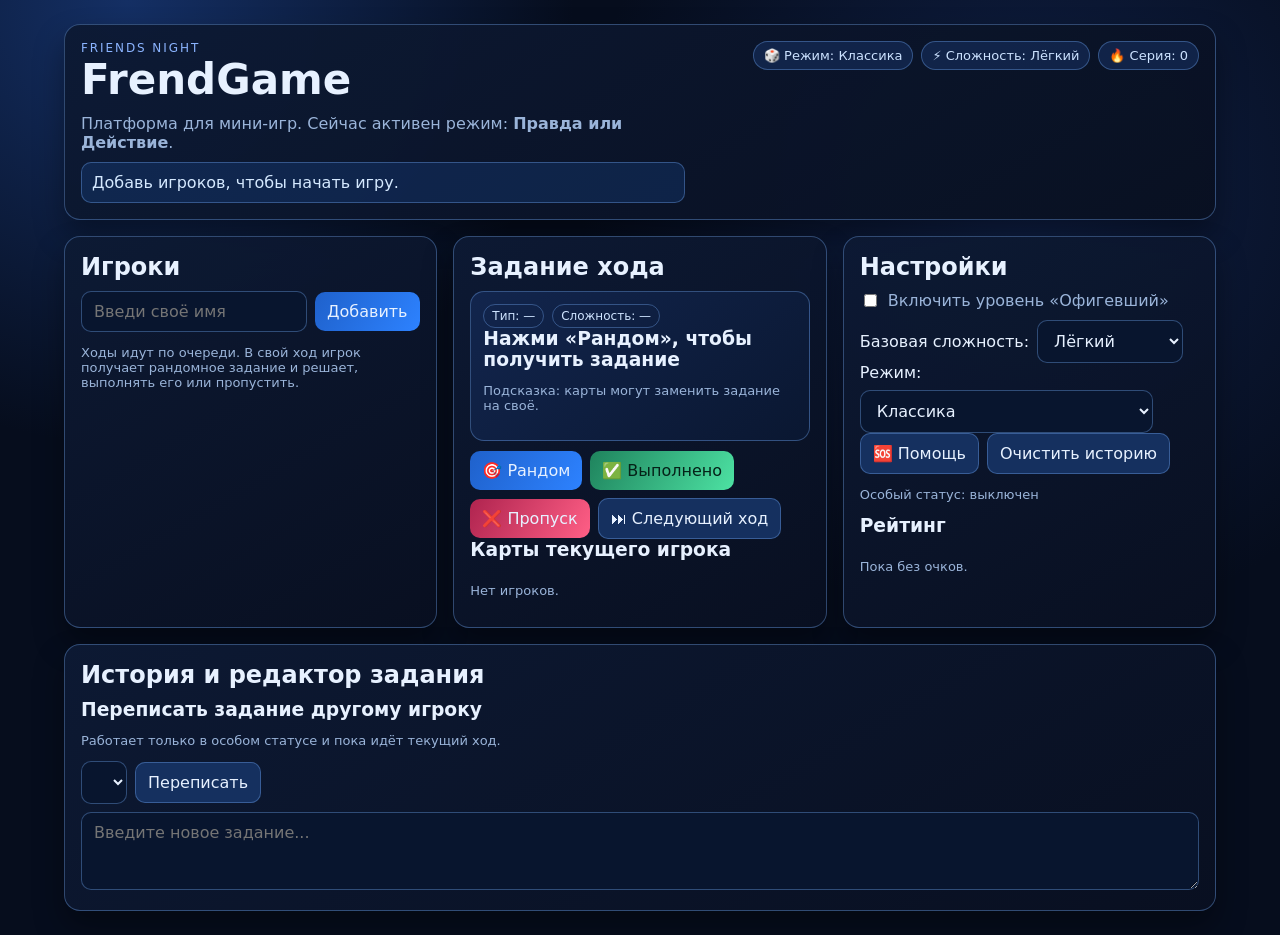
==== index.html @ ec428027 "Добавить index.html для корректной работы GitHub Pages" ====
<!DOCTYPE html>
<html lang="ru">
<head>
  <meta charset="UTF-8" />
  <meta name="viewport" content="width=device-width, initial-scale=1.0" />
  <title>FrendGame — Правда или Действие</title>
  <link rel="stylesheet" href="styles.css" />
</head>
<body>
  <main class="layout">
    <header class="panel hero">
      <div>
        <p class="eyebrow">FRIENDS NIGHT</p>
        <h1>FrendGame</h1>
        <p class="subtitle">Платформа для мини-игр. Сейчас активен режим: <strong>Правда или Действие</strong>.</p>
        <div id="turnStatus" class="status">Добавь игроков, чтобы начать игру.</div>
      </div>
      <div class="badges">
        <span id="modeBadge" class="badge">🎲 Режим: Классика</span>
        <span id="difficultyBadge" class="badge">⚡ Сложность: Лёгкий</span>
        <span id="streakBadge" class="badge">🔥 Серия: 0</span>
      </div>
    </header>

    <section class="grid">
      <article class="panel">
        <h2>Игроки</h2>
        <div class="row">
          <input id="playerName" type="text" placeholder="Введи своё имя" />
          <button id="addPlayerBtn">Добавить</button>
        </div>
        <p class="hint">Ходы идут по очереди. В свой ход игрок получает рандомное задание и решает, выполнять его или пропустить.</p>
        <ul id="playersList" class="list"></ul>
      </article>

      <article class="panel">
        <h2>Задание хода</h2>
        <div class="task">
          <div class="row">
            <span id="taskType" class="pill">Тип: —</span>
            <span id="taskDiff" class="pill">Сложность: —</span>
          </div>
          <h3 id="taskText">Нажми «Рандом», чтобы получить задание</h3>
          <p id="taskHint" class="hint">Подсказка: карты могут заменить задание на своё.</p>
        </div>

        <div class="row controls">
          <button id="randomBtn">🎯 Рандом</button>
          <button id="doneBtn" class="ok">✅ Выполнено</button>
          <button id="failBtn" class="danger">❌ Пропуск</button>
          <button id="nextTurnBtn" class="secondary">⏭ Следующий ход</button>
        </div>

        <h3>Карты текущего игрока</h3>
        <div id="playerCards" class="cards"></div>
      </article>

      <article class="panel">
        <h2>Настройки</h2>

        <label class="switch">
          <input type="checkbox" id="ultraEnabled" />
          Включить уровень «Офигевший»
        </label>

        <div class="row">
          <label for="difficultySelect">Базовая сложность:</label>
          <select id="difficultySelect">
            <option value="easy">Лёгкий</option>
            <option value="hard">Сложный</option>
            <option value="ultra">Офигевший</option>
          </select>
        </div>

        <div class="row">
          <label for="modeSelect">Режим:</label>
          <select id="modeSelect">
            <option value="classic">Классика</option>
            <option value="ai">ИИ режим (без ограничений)</option>
          </select>
        </div>

        <div class="row">
          <button id="helpBtn" class="secondary">🆘 Помощь</button>
          <button id="clearLogBtn" class="secondary">Очистить историю</button>
        </div>

        <p id="specialStatus" class="hint">Особый статус: выключен</p>

        <h3>Рейтинг</h3>
        <div id="scoreBoard" class="score"></div>
      </article>

      <article class="panel wide">
        <h2>История и редактор задания</h2>
        <ul id="gameLog" class="list"></ul>

        <h3>Переписать задание другому игроку</h3>
        <p class="hint">Работает только в особом статусе и пока идёт текущий ход.</p>
        <div class="row">
          <select id="targetPlayer"></select>
          <button id="rewriteBtn" class="secondary">Переписать</button>
        </div>
        <textarea id="rewriteText" placeholder="Введите новое задание..."></textarea>
      </article>
    </section>
  </main>

  <script type="module" src="app.js"></script>
</body>
</html>
---- styles.css ----
:root {
  --bg: #060d1d;
  --panel: #0d1a34;
  --panel-2: #12264d;
  --text: #e7f1ff;
  --muted: #9ab4d9;
  --accent: #2d82ff;
  --line: rgba(120, 178, 255, 0.35);
  --good: #4de2a3;
  --bad: #ff5f86;
}

* { box-sizing: border-box; }

body {
  margin: 0;
  background:
    radial-gradient(circle at 10% 0%, #142f64 0%, transparent 30%),
    radial-gradient(circle at 80% 20%, #0f1f44 0%, transparent 35%),
    var(--bg);
  color: var(--text);
  font-family: Inter, system-ui, sans-serif;
}

.layout {
  max-width: 1200px;
  margin: 0 auto;
  padding: 24px;
  display: grid;
  gap: 16px;
}

.panel {
  background: linear-gradient(150deg, rgba(13, 26, 52, .96), rgba(9, 16, 33, .96));
  border: 1px solid var(--line);
  border-radius: 16px;
  padding: 16px;
  box-shadow: 0 16px 30px rgba(0, 0, 0, .35);
}

.hero {
  display: grid;
  grid-template-columns: 1.2fr 1fr;
  gap: 10px;
  align-items: start;
}

.eyebrow {
  letter-spacing: .16em;
  font-size: 12px;
  color: #8bb4ff;
  margin: 0;
}

h1, h2, h3 { margin: 0 0 10px; }
h1 { font-size: clamp(28px, 4vw, 42px); }
.subtitle { margin: 0 0 10px; color: var(--muted); }

.status {
  border: 1px solid var(--line);
  background: rgba(45, 130, 255, 0.15);
  color: #d5e9ff;
  border-radius: 10px;
  padding: 10px;
}

.badges { display: flex; flex-wrap: wrap; gap: 8px; justify-content: flex-end; }
.badge {
  border: 1px solid var(--line);
  border-radius: 999px;
  padding: 6px 10px;
  background: rgba(20, 43, 88, 0.7);
  color: #cce2ff;
  font-size: 13px;
}

.grid {
  display: grid;
  grid-template-columns: repeat(3, minmax(250px, 1fr));
  gap: 16px;
}

.wide { grid-column: span 3; }

.row { display: flex; flex-wrap: wrap; gap: 8px; align-items: center; }

input, select, button, textarea {
  background: #08152e;
  color: var(--text);
  border: 1px solid var(--line);
  border-radius: 10px;
  padding: 10px 12px;
  font: inherit;
}

input, select { min-height: 40px; }
input[type="checkbox"] { min-height: auto; accent-color: var(--accent); }
textarea { width: 100%; min-height: 78px; resize: vertical; margin-top: 8px; }

button {
  border: none;
  background: linear-gradient(120deg, #1f61cb, #2d82ff);
  cursor: pointer;
}

button.secondary {
  background: #15305f;
  border: 1px solid var(--line);
}

button.ok { background: linear-gradient(120deg, #1f835d, var(--good)); color: #052218; }
button.danger { background: linear-gradient(120deg, #af244f, var(--bad)); }

.list { margin: 0; padding-left: 18px; color: var(--muted); }
.hint { color: var(--muted); font-size: 13px; }

.task {
  border: 1px solid var(--line);
  border-radius: 14px;
  background: linear-gradient(140deg, #12254d, #0a1731);
  padding: 12px;
  min-height: 150px;
}

.pill {
  border: 1px solid var(--line);
  border-radius: 999px;
  padding: 4px 8px;
  font-size: 12px;
  color: #cfe4ff;
}

.controls { margin-top: 10px; }

.cards {
  display: grid;
  grid-template-columns: repeat(auto-fit, minmax(140px, 1fr));
  gap: 8px;
}

.card {
  border: 1px solid var(--line);
  border-radius: 12px;
  background: rgba(20, 43, 88, .45);
  padding: 8px;
  font-size: 13px;
}

.score { display: grid; gap: 8px; }
.score-item {
  display: flex;
  justify-content: space-between;
  border: 1px solid var(--line);
  border-radius: 10px;
  padding: 8px 10px;
  background: rgba(10, 24, 50, 0.75);
}

.switch { display: flex; gap: 8px; align-items: center; color: var(--muted); margin-bottom: 10px; }

@media (max-width: 980px) {
  .hero { grid-template-columns: 1fr; }
  .badges { justify-content: flex-start; }
  .grid { grid-template-columns: 1fr; }
  .wide { grid-column: span 1; }
}
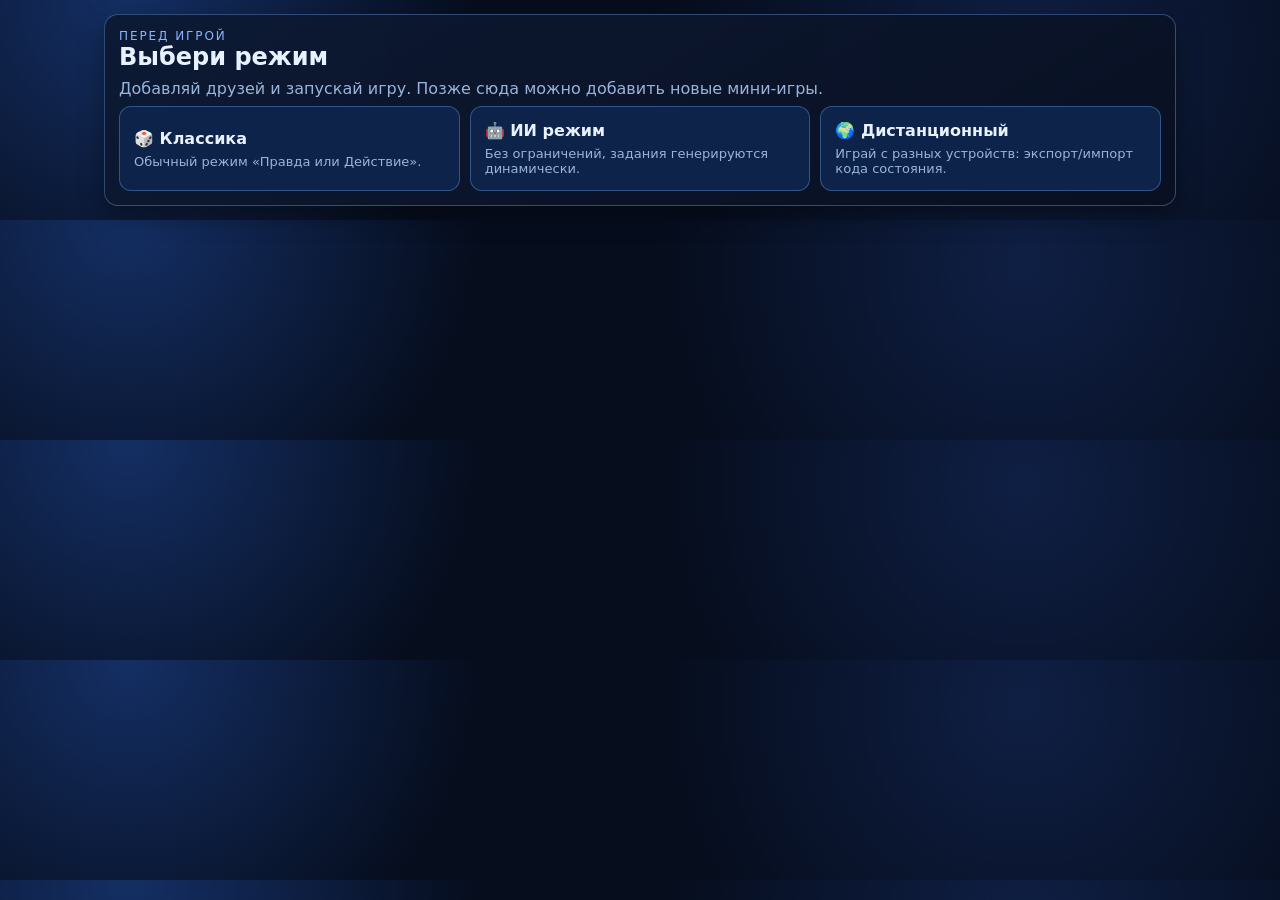
==== commit b5972d8d: "Добавить выбор режима, мобильный UI и удаление редактора задания" ====
--- a/index.html
+++ b/index.html
@@ -8,101 +8,108 @@
 </head>
 <body>
   <main class="layout">
-    <header class="panel hero">
-      <div>
-        <p class="eyebrow">FRIENDS NIGHT</p>
-        <h1>FrendGame</h1>
-        <p class="subtitle">Платформа для мини-игр. Сейчас активен режим: <strong>Правда или Действие</strong>.</p>
-        <div id="turnStatus" class="status">Добавь игроков, чтобы начать игру.</div>
+    <section id="modeGate" class="panel gate">
+      <p class="eyebrow">ПЕРЕД ИГРОЙ</p>
+      <h1>Выбери режим</h1>
+      <p class="subtitle">Добавляй друзей и запускай игру. Позже сюда можно добавить новые мини‑игры.</p>
+      <div class="mode-grid">
+        <button class="mode-btn" data-gamemode="classic">
+          <strong>🎲 Классика</strong>
+          <span>Обычный режим «Правда или Действие».</span>
+        </button>
+        <button class="mode-btn" data-gamemode="ai">
+          <strong>🤖 ИИ режим</strong>
+          <span>Без ограничений, задания генерируются динамически.</span>
+        </button>
+        <button class="mode-btn" data-gamemode="remote">
+          <strong>🌍 Дистанционный</strong>
+          <span>Играй с разных устройств: экспорт/импорт кода состояния.</span>
+        </button>
       </div>
-      <div class="badges">
-        <span id="modeBadge" class="badge">🎲 Режим: Классика</span>
-        <span id="difficultyBadge" class="badge">⚡ Сложность: Лёгкий</span>
-        <span id="streakBadge" class="badge">🔥 Серия: 0</span>
-      </div>
-    </header>
+    </section>
 
-    <section class="grid">
-      <article class="panel">
-        <h2>Игроки</h2>
-        <div class="row">
-          <input id="playerName" type="text" placeholder="Введи своё имя" />
-          <button id="addPlayerBtn">Добавить</button>
+    <section id="gameApp" class="hidden">
+      <header class="panel hero">
+        <div>
+          <p class="eyebrow">FRIENDS NIGHT</p>
+          <h1>FrendGame</h1>
+          <p class="subtitle">Первый режим: <strong>Правда или Действие</strong>.</p>
+          <div id="turnStatus" class="status">Добавь игроков, чтобы начать игру.</div>
         </div>
-        <p class="hint">Ходы идут по очереди. В свой ход игрок получает рандомное задание и решает, выполнять его или пропустить.</p>
-        <ul id="playersList" class="list"></ul>
-      </article>
+        <div class="badges">
+          <span id="modeBadge" class="badge">🎲 Режим: Классика</span>
+          <span id="difficultyBadge" class="badge">⚡ Сложность: Лёгкий</span>
+          <span id="streakBadge" class="badge">🔥 Серия: 0</span>
+        </div>
+      </header>
 
-      <article class="panel">
-        <h2>Задание хода</h2>
-        <div class="task">
+      <section class="grid">
+        <article class="panel">
+          <h2>Игроки</h2>
           <div class="row">
-            <span id="taskType" class="pill">Тип: —</span>
-            <span id="taskDiff" class="pill">Сложность: —</span>
+            <input id="playerName" type="text" placeholder="Введи имя" />
+            <button id="addPlayerBtn">Добавить</button>
           </div>
-          <h3 id="taskText">Нажми «Рандом», чтобы получить задание</h3>
-          <p id="taskHint" class="hint">Подсказка: карты могут заменить задание на своё.</p>
-        </div>
+          <p class="hint">Ходы идут по очереди. Нажми «Рандом», выполни задание и получай карты.</p>
+          <ul id="playersList" class="list"></ul>
+        </article>
 
-        <div class="row controls">
-          <button id="randomBtn">🎯 Рандом</button>
-          <button id="doneBtn" class="ok">✅ Выполнено</button>
-          <button id="failBtn" class="danger">❌ Пропуск</button>
-          <button id="nextTurnBtn" class="secondary">⏭ Следующий ход</button>
-        </div>
+        <article class="panel">
+          <h2>Задание</h2>
+          <div class="task">
+            <div class="row">
+              <span id="taskType" class="pill">Тип: —</span>
+              <span id="taskDiff" class="pill">Сложность: —</span>
+            </div>
+            <h3 id="taskText">Нажми «Рандом», чтобы получить задание</h3>
+            <p id="taskHint" class="hint">Подсказка: карты могут заменить задание на своё.</p>
+          </div>
 
-        <h3>Карты текущего игрока</h3>
-        <div id="playerCards" class="cards"></div>
-      </article>
+          <div class="row controls">
+            <button id="randomBtn">🎯 Рандом</button>
+            <button id="doneBtn" class="ok">✅ Выполнено</button>
+            <button id="failBtn" class="danger">❌ Пропуск</button>
+            <button id="nextTurnBtn" class="secondary">⏭ Следующий ход</button>
+          </div>
 
-      <article class="panel">
-        <h2>Настройки</h2>
+          <h3>Карты текущего игрока</h3>
+          <div id="playerCards" class="cards"></div>
+        </article>
 
-        <label class="switch">
-          <input type="checkbox" id="ultraEnabled" />
-          Включить уровень «Офигевший»
-        </label>
+        <article class="panel">
+          <h2>Настройки</h2>
+          <label class="switch"><input type="checkbox" id="ultraEnabled" /> Включить уровень «Офигевший»</label>
+          <div class="row">
+            <label for="difficultySelect">Базовая сложность:</label>
+            <select id="difficultySelect">
+              <option value="easy">Лёгкий</option>
+              <option value="hard">Сложный</option>
+              <option value="ultra">Офигевший</option>
+            </select>
+          </div>
+          <div class="row">
+            <button id="helpBtn" class="secondary">🆘 Помощь</button>
+            <button id="clearLogBtn" class="secondary">Очистить историю</button>
+          </div>
+          <h3>Рейтинг</h3>
+          <div id="scoreBoard" class="score"></div>
+        </article>
 
-        <div class="row">
-          <label for="difficultySelect">Базовая сложность:</label>
-          <select id="difficultySelect">
-            <option value="easy">Лёгкий</option>
-            <option value="hard">Сложный</option>
-            <option value="ultra">Офигевший</option>
-          </select>
-        </div>
+        <article id="remotePanel" class="panel wide hidden">
+          <h2>Дистанционная игра (beta)</h2>
+          <p class="hint">Чтобы играть с разных устройств: нажми «Экспорт», отправь код другу, на другом устройстве вставь код и нажми «Импорт».</p>
+          <div class="row">
+            <button id="exportStateBtn" class="secondary">Экспорт кода</button>
+            <button id="importStateBtn" class="secondary">Импорт кода</button>
+          </div>
+          <textarea id="syncPayload" placeholder="Код состояния для обмена между устройствами"></textarea>
+        </article>
 
-        <div class="row">
-          <label for="modeSelect">Режим:</label>
-          <select id="modeSelect">
-            <option value="classic">Классика</option>
-            <option value="ai">ИИ режим (без ограничений)</option>
-          </select>
-        </div>
-
-        <div class="row">
-          <button id="helpBtn" class="secondary">🆘 Помощь</button>
-          <button id="clearLogBtn" class="secondary">Очистить историю</button>
-        </div>
-
-        <p id="specialStatus" class="hint">Особый статус: выключен</p>
-
-        <h3>Рейтинг</h3>
-        <div id="scoreBoard" class="score"></div>
-      </article>
-
-      <article class="panel wide">
-        <h2>История и редактор задания</h2>
-        <ul id="gameLog" class="list"></ul>
-
-        <h3>Переписать задание другому игроку</h3>
-        <p class="hint">Работает только в особом статусе и пока идёт текущий ход.</p>
-        <div class="row">
-          <select id="targetPlayer"></select>
-          <button id="rewriteBtn" class="secondary">Переписать</button>
-        </div>
-        <textarea id="rewriteText" placeholder="Введите новое задание..."></textarea>
-      </article>
+        <article class="panel wide">
+          <h2>История</h2>
+          <ul id="gameLog" class="list"></ul>
+        </article>
+      </section>
     </section>
   </main>
 
--- a/styles.css
+++ b/styles.css
@@ -1,7 +1,5 @@
 :root {
   --bg: #060d1d;
-  --panel: #0d1a34;
-  --panel-2: #12264d;
   --text: #e7f1ff;
   --muted: #9ab4d9;
   --accent: #2d82ff;
@@ -9,158 +7,59 @@
   --good: #4de2a3;
   --bad: #ff5f86;
 }
-
 * { box-sizing: border-box; }
-
 body {
   margin: 0;
-  background:
-    radial-gradient(circle at 10% 0%, #142f64 0%, transparent 30%),
-    radial-gradient(circle at 80% 20%, #0f1f44 0%, transparent 35%),
-    var(--bg);
+  background: radial-gradient(circle at 10% 0%, #142f64 0%, transparent 30%), radial-gradient(circle at 80% 20%, #0f1f44 0%, transparent 35%), var(--bg);
   color: var(--text);
   font-family: Inter, system-ui, sans-serif;
 }
+.layout { max-width: 1100px; margin: 0 auto; padding: 14px; display: grid; gap: 12px; }
+.panel { background: linear-gradient(150deg, rgba(13, 26, 52, .96), rgba(9, 16, 33, .96)); border: 1px solid var(--line); border-radius: 14px; padding: 14px; box-shadow: 0 10px 26px rgba(0, 0, 0, .35); }
+.hidden { display: none !important; }
 
-.layout {
-  max-width: 1200px;
-  margin: 0 auto;
-  padding: 24px;
-  display: grid;
-  gap: 16px;
-}
+.gate h1 { margin: 0 0 8px; }
+.mode-grid { display: grid; grid-template-columns: repeat(auto-fit, minmax(220px, 1fr)); gap: 10px; }
+.mode-btn { text-align: left; padding: 14px; border-radius: 12px; border: 1px solid var(--line); background: #0d234a; color: var(--text); }
+.mode-btn span { display: block; color: var(--muted); font-size: 13px; margin-top: 6px; }
 
-.panel {
-  background: linear-gradient(150deg, rgba(13, 26, 52, .96), rgba(9, 16, 33, .96));
-  border: 1px solid var(--line);
-  border-radius: 16px;
-  padding: 16px;
-  box-shadow: 0 16px 30px rgba(0, 0, 0, .35);
-}
+.hero { display: grid; grid-template-columns: 1fr; gap: 10px; }
+.eyebrow { letter-spacing: .16em; font-size: 12px; color: #8bb4ff; margin: 0; }
+h1, h2, h3 { margin: 0 0 10px; }
+.subtitle { margin: 0 0 8px; color: var(--muted); }
+.status { border: 1px solid var(--line); background: rgba(45, 130, 255, 0.15); color: #d5e9ff; border-radius: 10px; padding: 10px; }
+.badges { display: flex; flex-wrap: wrap; gap: 8px; }
+.badge { border: 1px solid var(--line); border-radius: 999px; padding: 6px 10px; background: rgba(20, 43, 88, 0.7); color: #cce2ff; font-size: 13px; }
 
-.hero {
-  display: grid;
-  grid-template-columns: 1.2fr 1fr;
-  gap: 10px;
-  align-items: start;
-}
-
-.eyebrow {
-  letter-spacing: .16em;
-  font-size: 12px;
-  color: #8bb4ff;
-  margin: 0;
-}
-
-h1, h2, h3 { margin: 0 0 10px; }
-h1 { font-size: clamp(28px, 4vw, 42px); }
-.subtitle { margin: 0 0 10px; color: var(--muted); }
-
-.status {
-  border: 1px solid var(--line);
-  background: rgba(45, 130, 255, 0.15);
-  color: #d5e9ff;
-  border-radius: 10px;
-  padding: 10px;
-}
-
-.badges { display: flex; flex-wrap: wrap; gap: 8px; justify-content: flex-end; }
-.badge {
-  border: 1px solid var(--line);
-  border-radius: 999px;
-  padding: 6px 10px;
-  background: rgba(20, 43, 88, 0.7);
-  color: #cce2ff;
-  font-size: 13px;
-}
-
-.grid {
-  display: grid;
-  grid-template-columns: repeat(3, minmax(250px, 1fr));
-  gap: 16px;
-}
-
-.wide { grid-column: span 3; }
-
+.grid { display: grid; grid-template-columns: 1fr; gap: 12px; }
+.wide { grid-column: span 1; }
 .row { display: flex; flex-wrap: wrap; gap: 8px; align-items: center; }
 
 input, select, button, textarea {
-  background: #08152e;
-  color: var(--text);
-  border: 1px solid var(--line);
-  border-radius: 10px;
-  padding: 10px 12px;
-  font: inherit;
+  background: #08152e; color: var(--text); border: 1px solid var(--line);
+  border-radius: 10px; padding: 10px 12px; font: inherit;
 }
-
-input, select { min-height: 40px; }
+input, select, button { min-height: 42px; }
 input[type="checkbox"] { min-height: auto; accent-color: var(--accent); }
-textarea { width: 100%; min-height: 78px; resize: vertical; margin-top: 8px; }
-
-button {
-  border: none;
-  background: linear-gradient(120deg, #1f61cb, #2d82ff);
-  cursor: pointer;
-}
-
-button.secondary {
-  background: #15305f;
-  border: 1px solid var(--line);
-}
-
+textarea { width: 100%; min-height: 92px; resize: vertical; }
+button { border: none; background: linear-gradient(120deg, #1f61cb, #2d82ff); cursor: pointer; }
+button.secondary { background: #15305f; border: 1px solid var(--line); }
 button.ok { background: linear-gradient(120deg, #1f835d, var(--good)); color: #052218; }
 button.danger { background: linear-gradient(120deg, #af244f, var(--bad)); }
 
 .list { margin: 0; padding-left: 18px; color: var(--muted); }
 .hint { color: var(--muted); font-size: 13px; }
-
-.task {
-  border: 1px solid var(--line);
-  border-radius: 14px;
-  background: linear-gradient(140deg, #12254d, #0a1731);
-  padding: 12px;
-  min-height: 150px;
-}
-
-.pill {
-  border: 1px solid var(--line);
-  border-radius: 999px;
-  padding: 4px 8px;
-  font-size: 12px;
-  color: #cfe4ff;
-}
-
-.controls { margin-top: 10px; }
-
-.cards {
-  display: grid;
-  grid-template-columns: repeat(auto-fit, minmax(140px, 1fr));
-  gap: 8px;
-}
-
-.card {
-  border: 1px solid var(--line);
-  border-radius: 12px;
-  background: rgba(20, 43, 88, .45);
-  padding: 8px;
-  font-size: 13px;
-}
-
+.task { border: 1px solid var(--line); border-radius: 14px; background: linear-gradient(140deg, #12254d, #0a1731); padding: 12px; min-height: 136px; }
+.pill { border: 1px solid var(--line); border-radius: 999px; padding: 4px 8px; font-size: 12px; color: #cfe4ff; }
+.cards { display: grid; grid-template-columns: repeat(auto-fit, minmax(140px, 1fr)); gap: 8px; }
+.card { border: 1px solid var(--line); border-radius: 12px; background: rgba(20, 43, 88, .45); padding: 8px; font-size: 13px; }
 .score { display: grid; gap: 8px; }
-.score-item {
-  display: flex;
-  justify-content: space-between;
-  border: 1px solid var(--line);
-  border-radius: 10px;
-  padding: 8px 10px;
-  background: rgba(10, 24, 50, 0.75);
-}
-
+.score-item { display: flex; justify-content: space-between; border: 1px solid var(--line); border-radius: 10px; padding: 8px 10px; background: rgba(10, 24, 50, 0.75); }
 .switch { display: flex; gap: 8px; align-items: center; color: var(--muted); margin-bottom: 10px; }
 
-@media (max-width: 980px) {
-  .hero { grid-template-columns: 1fr; }
-  .badges { justify-content: flex-start; }
-  .grid { grid-template-columns: 1fr; }
-  .wide { grid-column: span 1; }
+@media (min-width: 900px) {
+  .hero { grid-template-columns: 1.2fr 1fr; }
+  .badges { justify-content: flex-end; }
+  .grid { grid-template-columns: repeat(3, minmax(220px, 1fr)); }
+  .wide { grid-column: span 3; }
 }
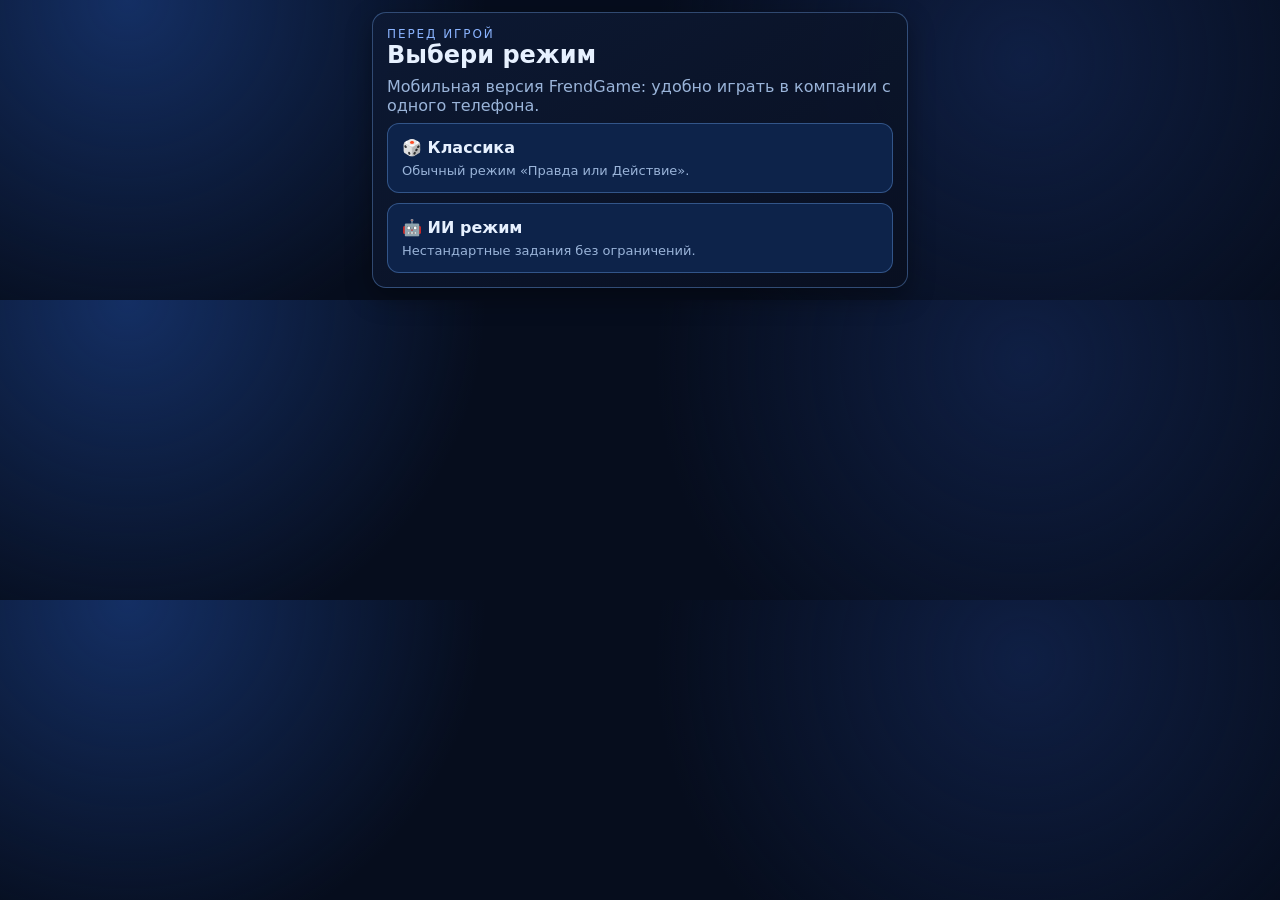
==== commit 3d39ba73: "Убрать онлайн-режим и сделать акцент на мобильной версии" ====
--- a/index.html
+++ b/index.html
@@ -7,11 +7,11 @@
   <link rel="stylesheet" href="styles.css" />
 </head>
 <body>
-  <main class="layout">
+  <main class="layout mobile-only">
     <section id="modeGate" class="panel gate">
       <p class="eyebrow">ПЕРЕД ИГРОЙ</p>
       <h1>Выбери режим</h1>
-      <p class="subtitle">Добавляй друзей и запускай игру. Позже сюда можно добавить новые мини‑игры.</p>
+      <p class="subtitle">Мобильная версия FrendGame: удобно играть в компании с одного телефона.</p>
       <div class="mode-grid">
         <button class="mode-btn" data-gamemode="classic">
           <strong>🎲 Классика</strong>
@@ -19,11 +19,7 @@
         </button>
         <button class="mode-btn" data-gamemode="ai">
           <strong>🤖 ИИ режим</strong>
-          <span>Без ограничений, задания генерируются динамически.</span>
-        </button>
-        <button class="mode-btn" data-gamemode="remote">
-          <strong>🌍 Дистанционный</strong>
-          <span>Играй с разных устройств: экспорт/импорт кода состояния.</span>
+          <span>Нестандартные задания без ограничений.</span>
         </button>
       </div>
     </section>
@@ -95,16 +91,6 @@
           <div id="scoreBoard" class="score"></div>
         </article>
 
-        <article id="remotePanel" class="panel wide hidden">
-          <h2>Дистанционная игра (beta)</h2>
-          <p class="hint">Чтобы играть с разных устройств: нажми «Экспорт», отправь код другу, на другом устройстве вставь код и нажми «Импорт».</p>
-          <div class="row">
-            <button id="exportStateBtn" class="secondary">Экспорт кода</button>
-            <button id="importStateBtn" class="secondary">Импорт кода</button>
-          </div>
-          <textarea id="syncPayload" placeholder="Код состояния для обмена между устройствами"></textarea>
-        </article>
-
         <article class="panel wide">
           <h2>История</h2>
           <ul id="gameLog" class="list"></ul>
--- a/styles.css
+++ b/styles.css
@@ -14,15 +14,13 @@
   color: var(--text);
   font-family: Inter, system-ui, sans-serif;
 }
-.layout { max-width: 1100px; margin: 0 auto; padding: 14px; display: grid; gap: 12px; }
+.layout.mobile-only { max-width: 560px; margin: 0 auto; padding: 12px; display: grid; gap: 10px; }
 .panel { background: linear-gradient(150deg, rgba(13, 26, 52, .96), rgba(9, 16, 33, .96)); border: 1px solid var(--line); border-radius: 14px; padding: 14px; box-shadow: 0 10px 26px rgba(0, 0, 0, .35); }
 .hidden { display: none !important; }
-
 .gate h1 { margin: 0 0 8px; }
-.mode-grid { display: grid; grid-template-columns: repeat(auto-fit, minmax(220px, 1fr)); gap: 10px; }
+.mode-grid { display: grid; grid-template-columns: 1fr; gap: 10px; }
 .mode-btn { text-align: left; padding: 14px; border-radius: 12px; border: 1px solid var(--line); background: #0d234a; color: var(--text); }
 .mode-btn span { display: block; color: var(--muted); font-size: 13px; margin-top: 6px; }
-
 .hero { display: grid; grid-template-columns: 1fr; gap: 10px; }
 .eyebrow { letter-spacing: .16em; font-size: 12px; color: #8bb4ff; margin: 0; }
 h1, h2, h3 { margin: 0 0 10px; }
@@ -30,36 +28,20 @@
 .status { border: 1px solid var(--line); background: rgba(45, 130, 255, 0.15); color: #d5e9ff; border-radius: 10px; padding: 10px; }
 .badges { display: flex; flex-wrap: wrap; gap: 8px; }
 .badge { border: 1px solid var(--line); border-radius: 999px; padding: 6px 10px; background: rgba(20, 43, 88, 0.7); color: #cce2ff; font-size: 13px; }
-
-.grid { display: grid; grid-template-columns: 1fr; gap: 12px; }
-.wide { grid-column: span 1; }
+.grid { display: grid; grid-template-columns: 1fr; gap: 10px; }
 .row { display: flex; flex-wrap: wrap; gap: 8px; align-items: center; }
-
-input, select, button, textarea {
-  background: #08152e; color: var(--text); border: 1px solid var(--line);
-  border-radius: 10px; padding: 10px 12px; font: inherit;
-}
-input, select, button { min-height: 42px; }
-input[type="checkbox"] { min-height: auto; accent-color: var(--accent); }
-textarea { width: 100%; min-height: 92px; resize: vertical; }
+input, select, button, textarea { width: 100%; background: #08152e; color: var(--text); border: 1px solid var(--line); border-radius: 10px; padding: 12px; font: inherit; }
 button { border: none; background: linear-gradient(120deg, #1f61cb, #2d82ff); cursor: pointer; }
 button.secondary { background: #15305f; border: 1px solid var(--line); }
 button.ok { background: linear-gradient(120deg, #1f835d, var(--good)); color: #052218; }
 button.danger { background: linear-gradient(120deg, #af244f, var(--bad)); }
-
 .list { margin: 0; padding-left: 18px; color: var(--muted); }
 .hint { color: var(--muted); font-size: 13px; }
 .task { border: 1px solid var(--line); border-radius: 14px; background: linear-gradient(140deg, #12254d, #0a1731); padding: 12px; min-height: 136px; }
-.pill { border: 1px solid var(--line); border-radius: 999px; padding: 4px 8px; font-size: 12px; color: #cfe4ff; }
-.cards { display: grid; grid-template-columns: repeat(auto-fit, minmax(140px, 1fr)); gap: 8px; }
+.pill { border: 1px solid var(--line); border-radius: 999px; padding: 4px 8px; font-size: 12px; color: #cfe4ff; width: auto; }
+.cards { display: grid; grid-template-columns: 1fr; gap: 8px; }
 .card { border: 1px solid var(--line); border-radius: 12px; background: rgba(20, 43, 88, .45); padding: 8px; font-size: 13px; }
 .score { display: grid; gap: 8px; }
 .score-item { display: flex; justify-content: space-between; border: 1px solid var(--line); border-radius: 10px; padding: 8px 10px; background: rgba(10, 24, 50, 0.75); }
 .switch { display: flex; gap: 8px; align-items: center; color: var(--muted); margin-bottom: 10px; }
-
-@media (min-width: 900px) {
-  .hero { grid-template-columns: 1.2fr 1fr; }
-  .badges { justify-content: flex-end; }
-  .grid { grid-template-columns: repeat(3, minmax(220px, 1fr)); }
-  .wide { grid-column: span 3; }
-}
+.switch input[type="checkbox"] { width: auto; }
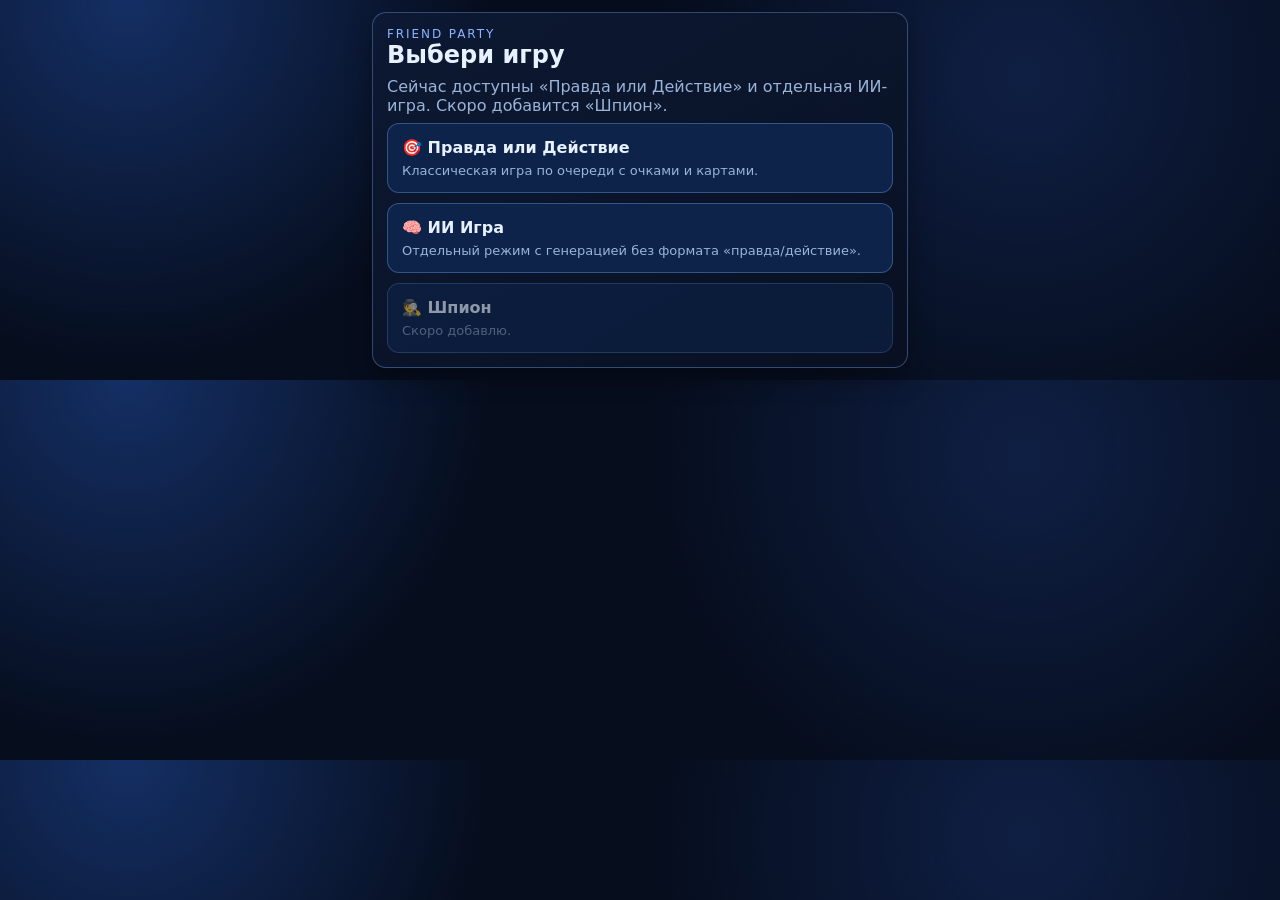
==== commit 35949fed: "Добавить меню выбора игр и отдельную ИИ-игру без смены вопросов" ====
--- a/index.html
+++ b/index.html
@@ -3,23 +3,30 @@
 <head>
   <meta charset="UTF-8" />
   <meta name="viewport" content="width=device-width, initial-scale=1.0" />
-  <title>FrendGame — Правда или Действие</title>
-  <link rel="stylesheet" href="styles.css" />
+  <meta http-equiv="Cache-Control" content="no-cache, no-store, must-revalidate" />
+  <meta http-equiv="Pragma" content="no-cache" />
+  <meta http-equiv="Expires" content="0" />
+  <title>FrendGame — мини-игры</title>
+  <link rel="stylesheet" href="styles.css?v=20260210" />
 </head>
 <body>
   <main class="layout mobile-only">
-    <section id="modeGate" class="panel gate">
-      <p class="eyebrow">ПЕРЕД ИГРОЙ</p>
-      <h1>Выбери режим</h1>
-      <p class="subtitle">Мобильная версия FrendGame: удобно играть в компании с одного телефона.</p>
+    <section id="gameGate" class="panel gate">
+      <p class="eyebrow">FRIEND PARTY</p>
+      <h1>Выбери игру</h1>
+      <p class="subtitle">Сейчас доступны «Правда или Действие» и отдельная ИИ-игра. Скоро добавится «Шпион».</p>
       <div class="mode-grid">
-        <button class="mode-btn" data-gamemode="classic">
-          <strong>🎲 Классика</strong>
-          <span>Обычный режим «Правда или Действие».</span>
+        <button class="mode-btn" data-game="tod">
+          <strong>🎯 Правда или Действие</strong>
+          <span>Классическая игра по очереди с очками и картами.</span>
         </button>
-        <button class="mode-btn" data-gamemode="ai">
-          <strong>🤖 ИИ режим</strong>
-          <span>Нестандартные задания без ограничений.</span>
+        <button class="mode-btn" data-game="ai">
+          <strong>🧠 ИИ Игра</strong>
+          <span>Отдельный режим с генерацией без формата «правда/действие».</span>
+        </button>
+        <button class="mode-btn" data-game="spy" disabled>
+          <strong>🕵️ Шпион</strong>
+          <span>Скоро добавлю.</span>
         </button>
       </div>
     </section>
@@ -29,11 +36,11 @@
         <div>
           <p class="eyebrow">FRIENDS NIGHT</p>
           <h1>FrendGame</h1>
-          <p class="subtitle">Первый режим: <strong>Правда или Действие</strong>.</p>
+          <p class="subtitle" id="gameSubtitle">Игра: <strong>Правда или Действие</strong>.</p>
           <div id="turnStatus" class="status">Добавь игроков, чтобы начать игру.</div>
         </div>
         <div class="badges">
-          <span id="modeBadge" class="badge">🎲 Режим: Классика</span>
+          <span id="gameBadge" class="badge">🎮 Игра: Правда или Действие</span>
           <span id="difficultyBadge" class="badge">⚡ Сложность: Лёгкий</span>
           <span id="streakBadge" class="badge">🔥 Серия: 0</span>
         </div>
@@ -46,7 +53,7 @@
             <input id="playerName" type="text" placeholder="Введи имя" />
             <button id="addPlayerBtn">Добавить</button>
           </div>
-          <p class="hint">Ходы идут по очереди. Нажми «Рандом», выполни задание и получай карты.</p>
+          <p class="hint">Игроки ходят по очереди. Выполняй задания и прокачивай серию.</p>
           <ul id="playersList" class="list"></ul>
         </article>
 
@@ -58,7 +65,7 @@
               <span id="taskDiff" class="pill">Сложность: —</span>
             </div>
             <h3 id="taskText">Нажми «Рандом», чтобы получить задание</h3>
-            <p id="taskHint" class="hint">Подсказка: карты могут заменить задание на своё.</p>
+            <p id="taskHint" class="hint">Подсказка: карты помогают в сложных моментах.</p>
           </div>
 
           <div class="row controls">
@@ -74,14 +81,16 @@
 
         <article class="panel">
           <h2>Настройки</h2>
-          <label class="switch"><input type="checkbox" id="ultraEnabled" /> Включить уровень «Офигевший»</label>
-          <div class="row">
-            <label for="difficultySelect">Базовая сложность:</label>
-            <select id="difficultySelect">
-              <option value="easy">Лёгкий</option>
-              <option value="hard">Сложный</option>
-              <option value="ultra">Офигевший</option>
-            </select>
+          <div id="difficultyBlock">
+            <label class="switch"><input type="checkbox" id="ultraEnabled" /> Включить уровень «Офигевший»</label>
+            <div class="row">
+              <label for="difficultySelect">Базовая сложность:</label>
+              <select id="difficultySelect">
+                <option value="easy">Лёгкий</option>
+                <option value="hard">Сложный</option>
+                <option value="ultra">Офигевший</option>
+              </select>
+            </div>
           </div>
           <div class="row">
             <button id="helpBtn" class="secondary">🆘 Помощь</button>
@@ -99,6 +108,6 @@
     </section>
   </main>
 
-  <script type="module" src="app.js"></script>
+  <script type="module" src="app.js?v=20260210"></script>
 </body>
 </html>
--- a/styles.css
+++ b/styles.css
@@ -45,3 +45,6 @@
 .score-item { display: flex; justify-content: space-between; border: 1px solid var(--line); border-radius: 10px; padding: 8px 10px; background: rgba(10, 24, 50, 0.75); }
 .switch { display: flex; gap: 8px; align-items: center; color: var(--muted); margin-bottom: 10px; }
 .switch input[type="checkbox"] { width: auto; }
+
+.mode-btn:disabled { opacity: .6; cursor: not-allowed; }
+.mode-btn:disabled span { color: #7d94b5; }
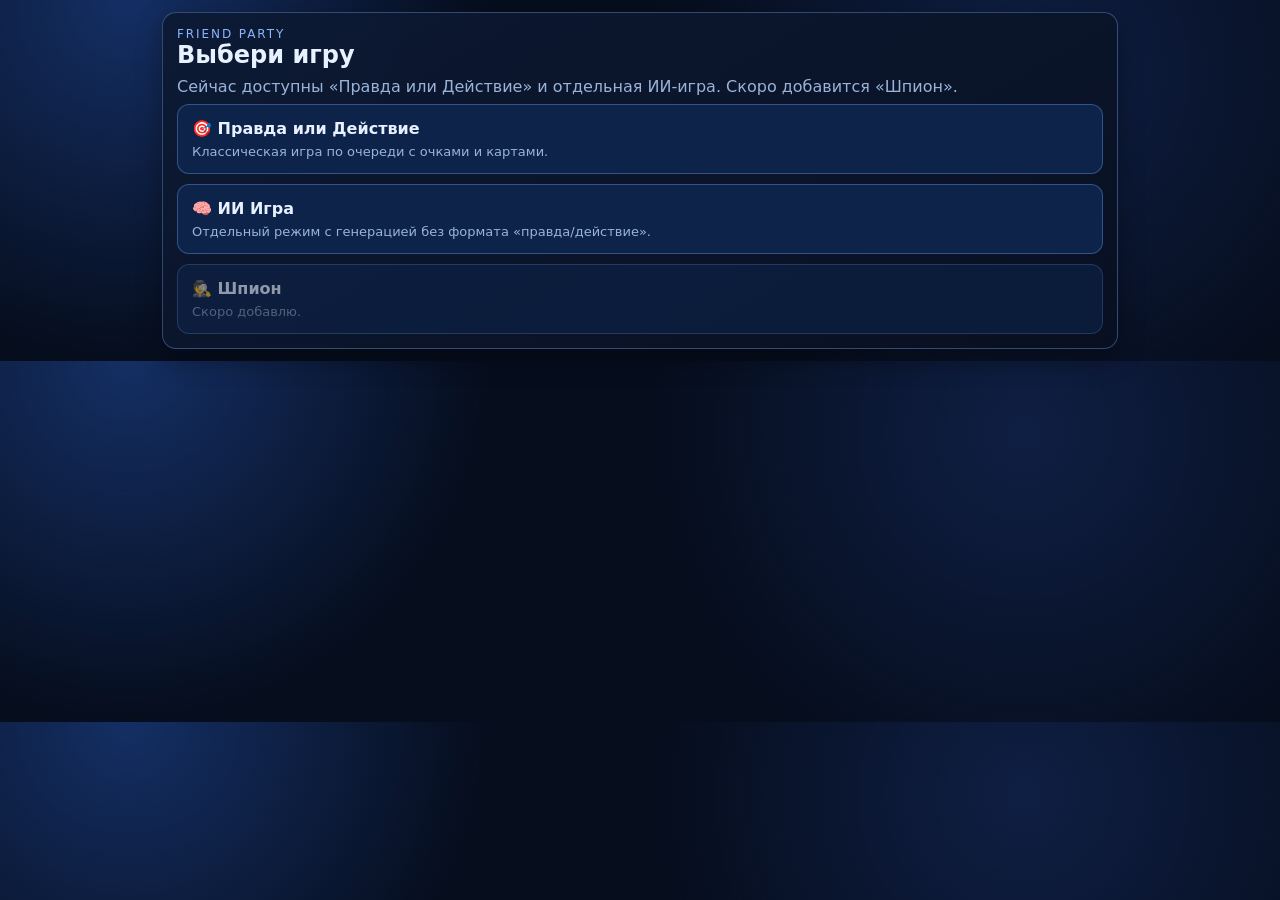
==== commit 331c50b8: "Убрать акцент на телефон и оставить локальные игры без дистанционного режима" ====
--- a/index.html
+++ b/index.html
@@ -10,7 +10,7 @@
   <link rel="stylesheet" href="styles.css?v=20260210" />
 </head>
 <body>
-  <main class="layout mobile-only">
+  <main class="layout">
     <section id="gameGate" class="panel gate">
       <p class="eyebrow">FRIEND PARTY</p>
       <h1>Выбери игру</h1>
--- a/styles.css
+++ b/styles.css
@@ -14,7 +14,7 @@
   color: var(--text);
   font-family: Inter, system-ui, sans-serif;
 }
-.layout.mobile-only { max-width: 560px; margin: 0 auto; padding: 12px; display: grid; gap: 10px; }
+.layout { max-width: 980px; margin: 0 auto; padding: 12px; display: grid; gap: 10px; }
 .panel { background: linear-gradient(150deg, rgba(13, 26, 52, .96), rgba(9, 16, 33, .96)); border: 1px solid var(--line); border-radius: 14px; padding: 14px; box-shadow: 0 10px 26px rgba(0, 0, 0, .35); }
 .hidden { display: none !important; }
 .gate h1 { margin: 0 0 8px; }
@@ -48,3 +48,8 @@
 
 .mode-btn:disabled { opacity: .6; cursor: not-allowed; }
 .mode-btn:disabled span { color: #7d94b5; }
+
+@media (min-width: 900px) {
+  .grid { grid-template-columns: repeat(3, minmax(220px, 1fr)); }
+  .wide { grid-column: span 3; }
+}
